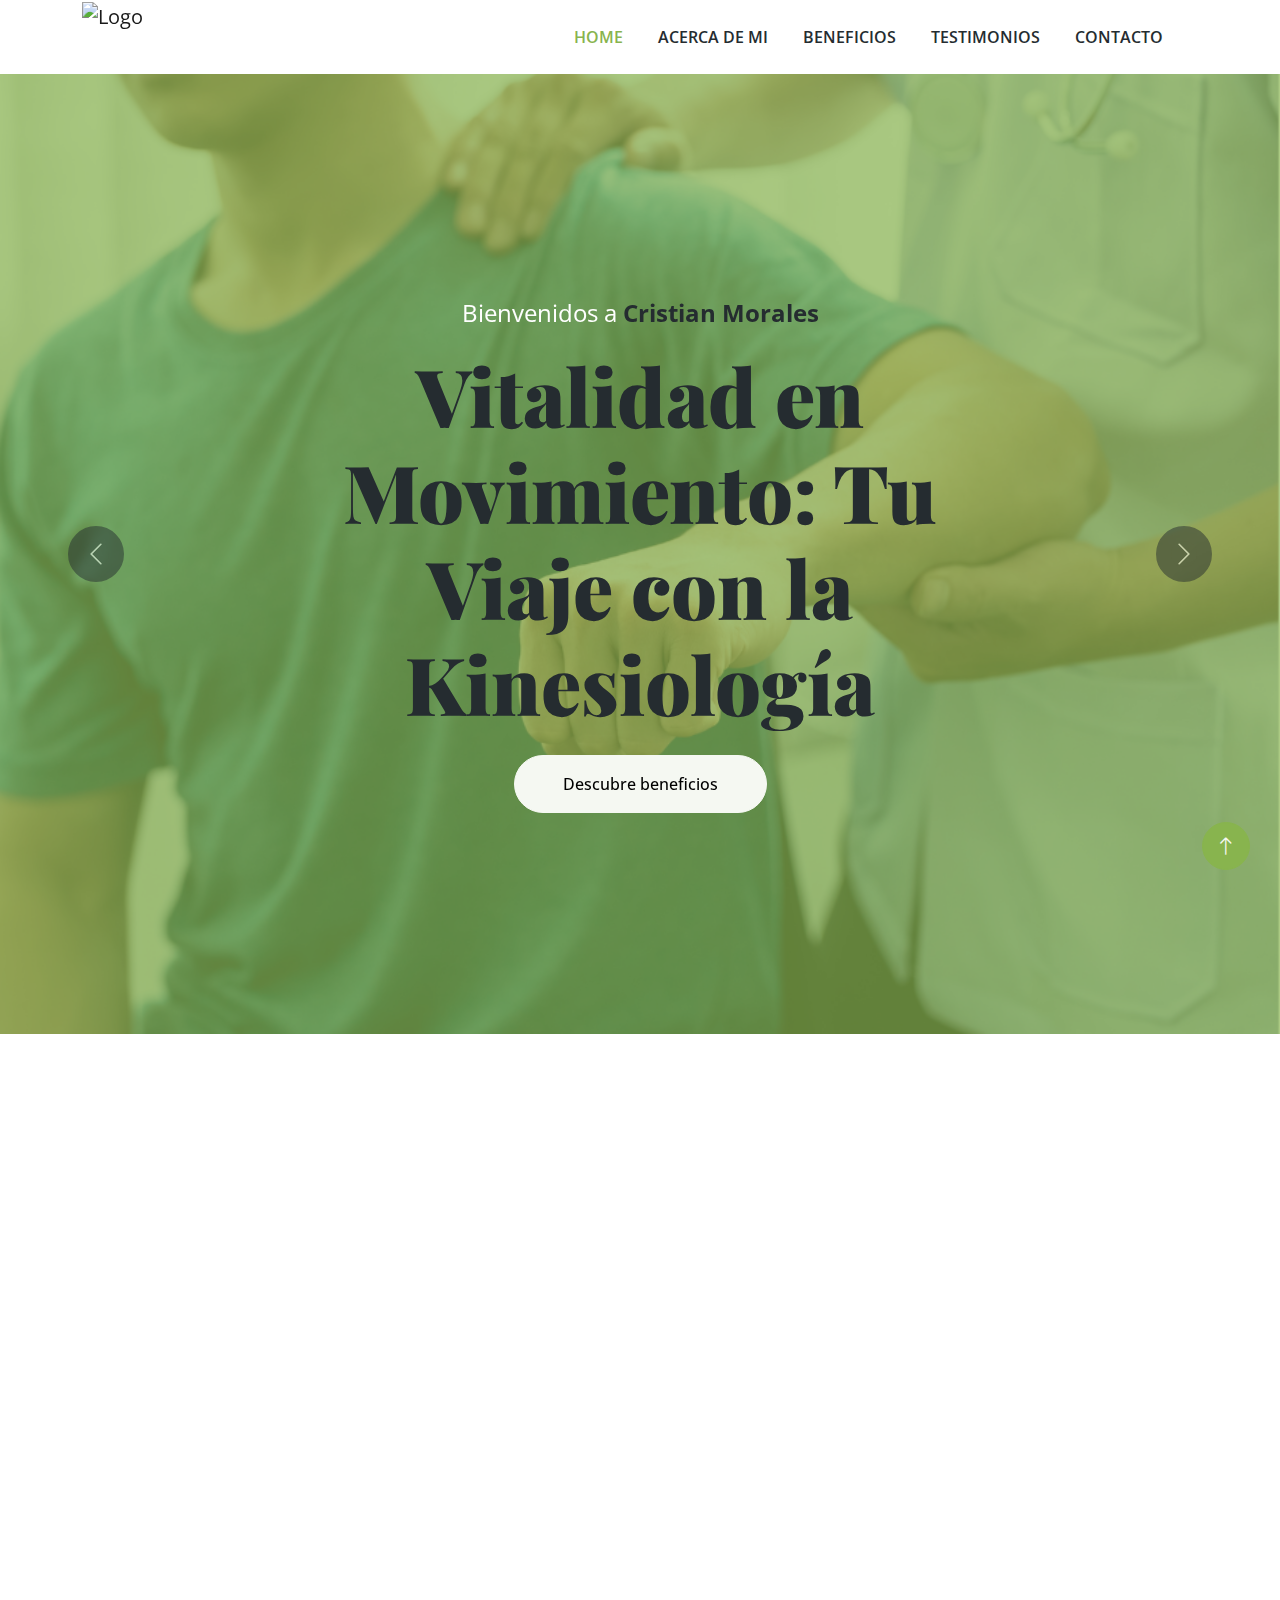
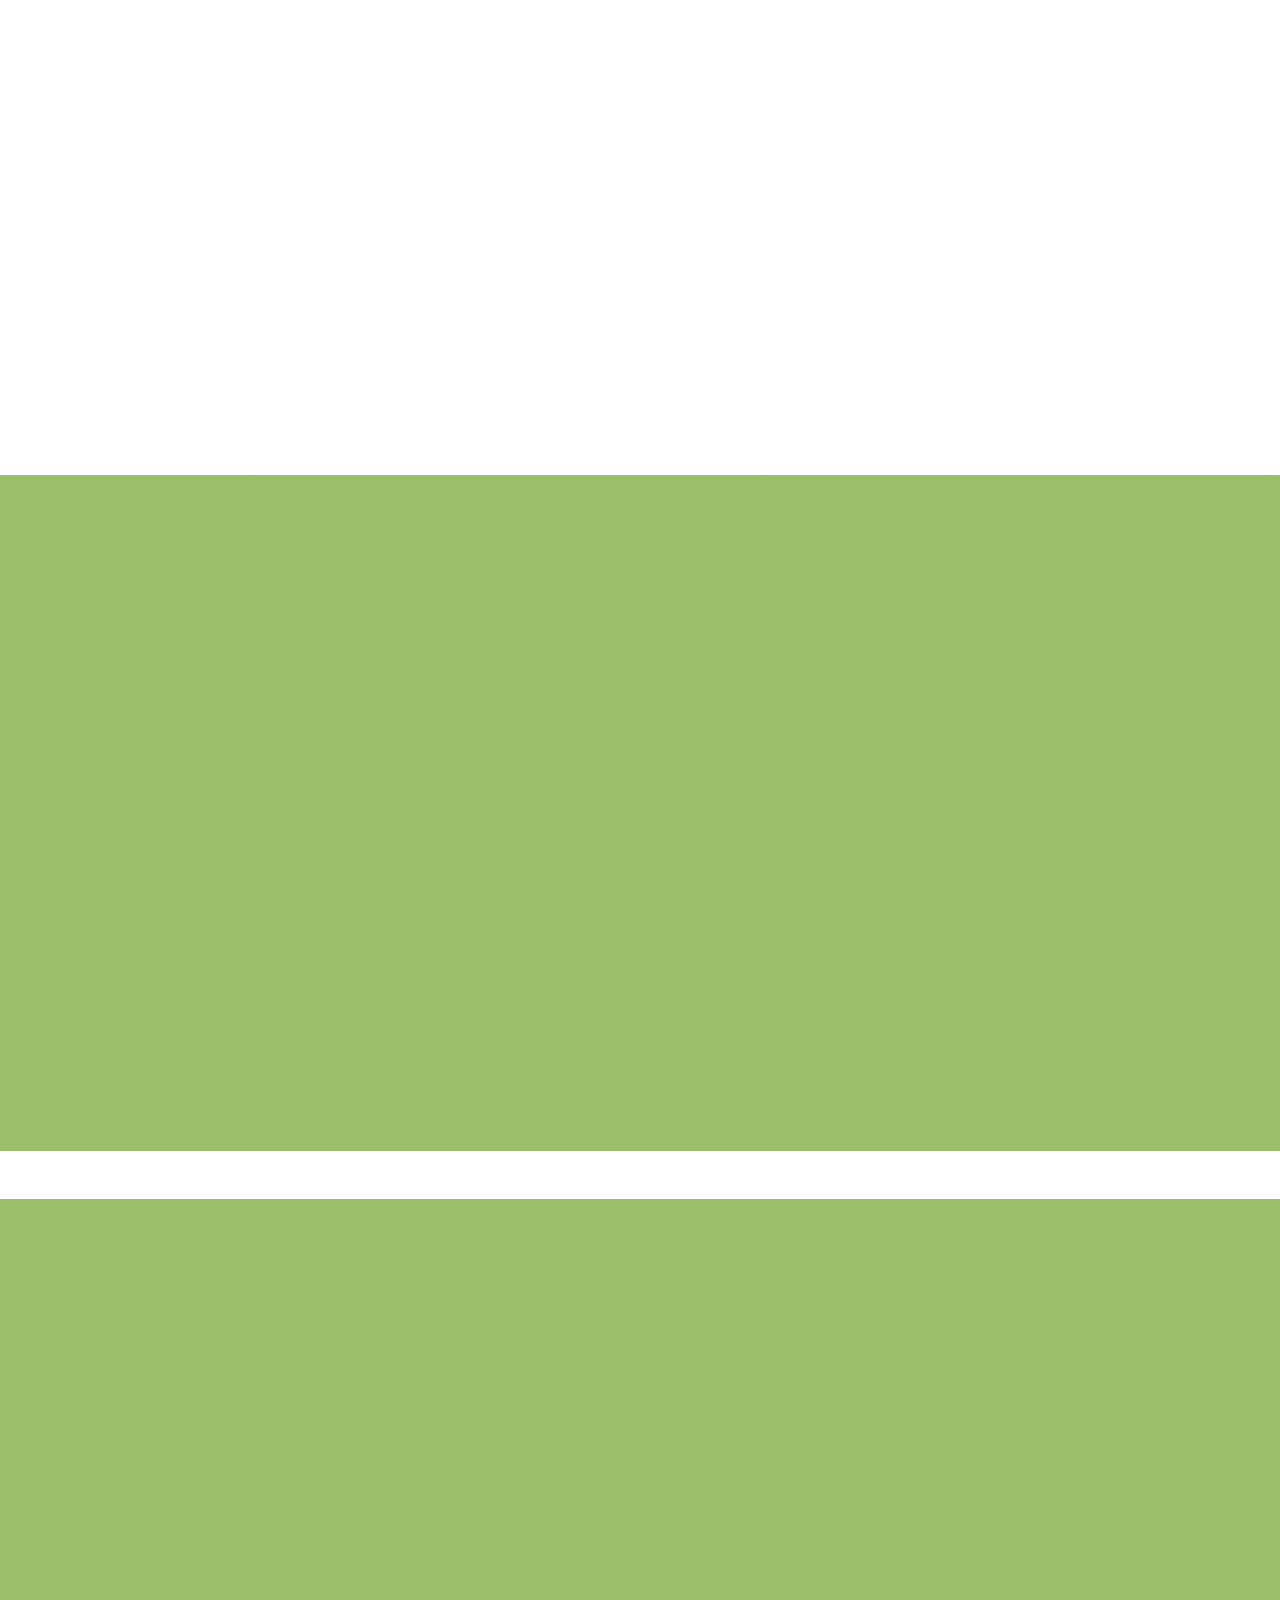
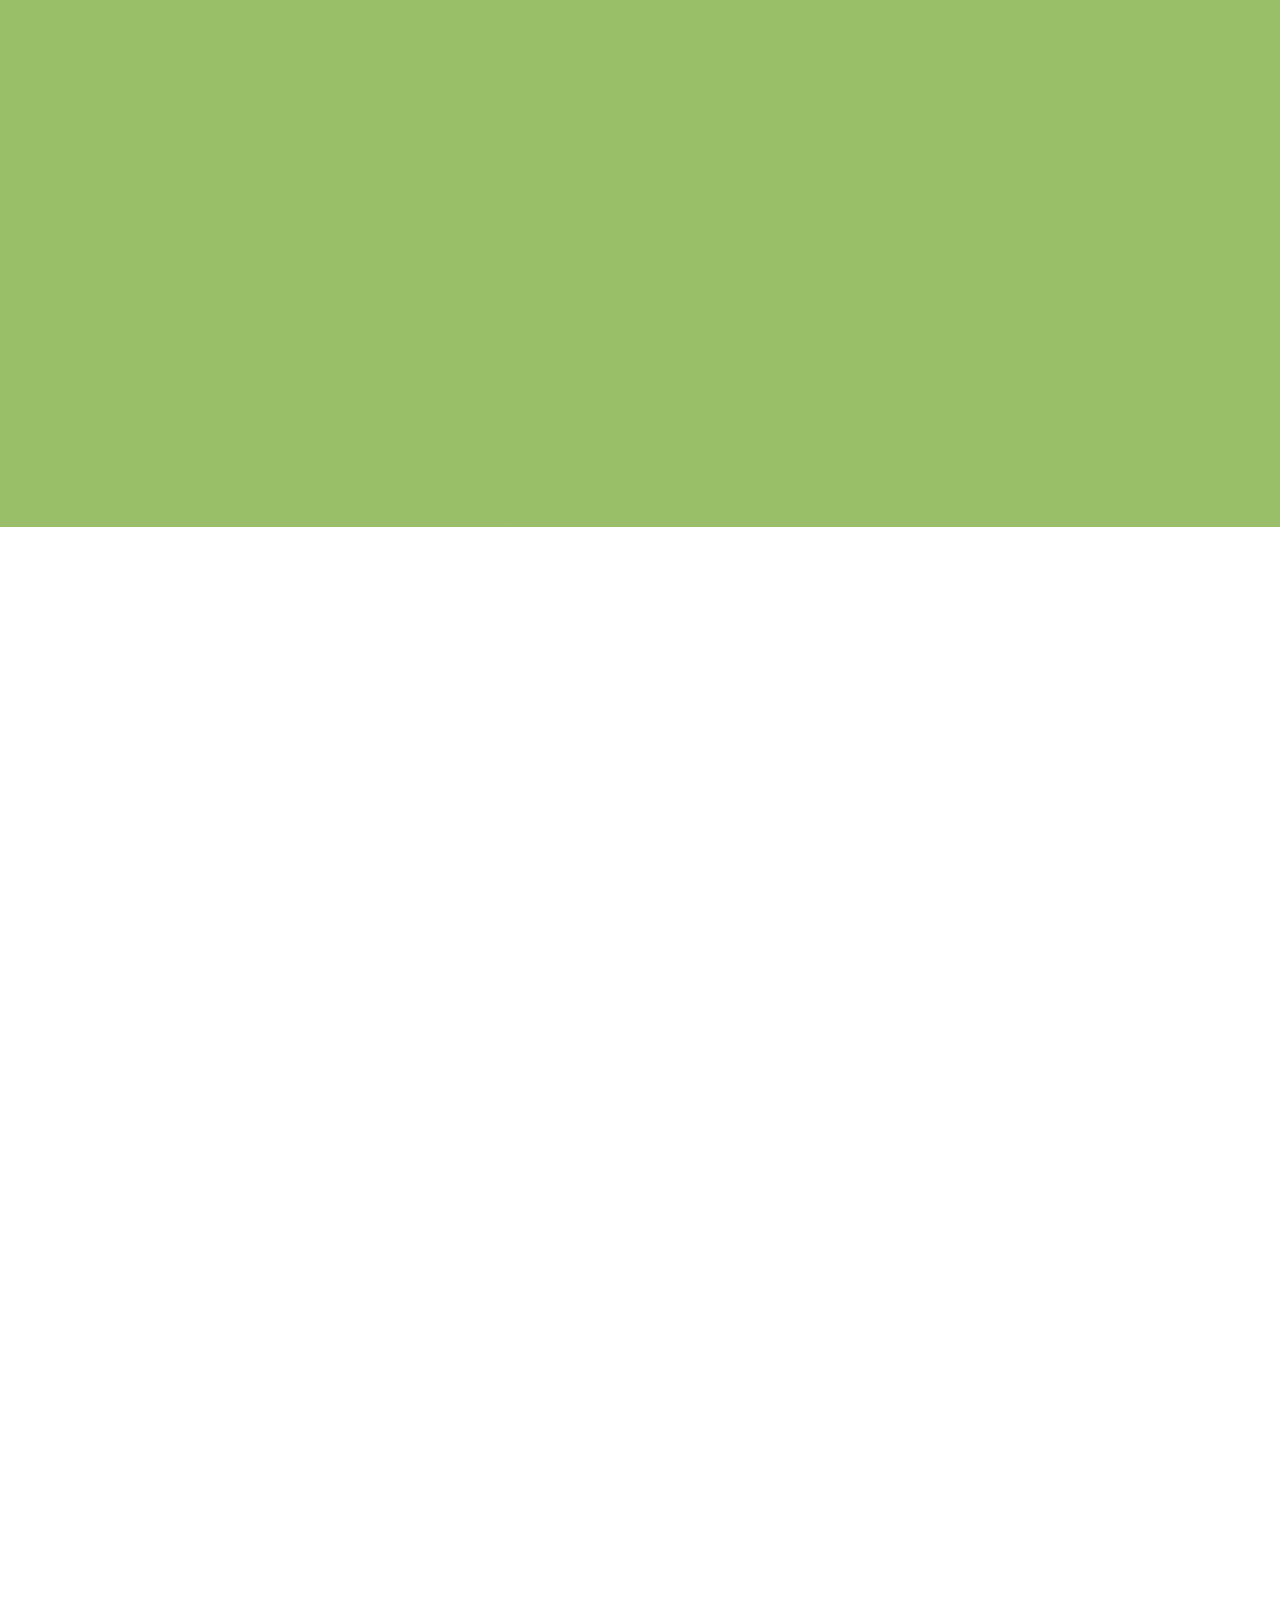
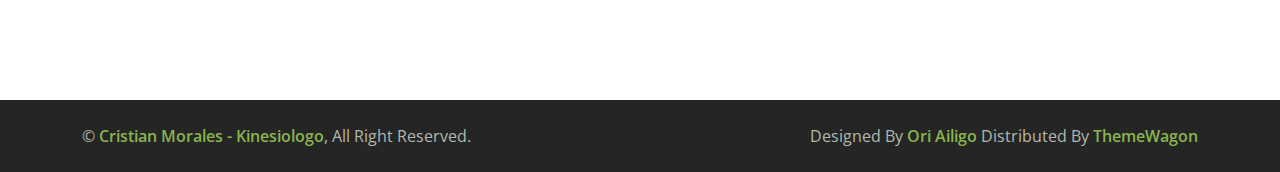
==== index.html @ 2daa97bd "se agrego info" ====
<!DOCTYPE html>
<html lang="es">

<head>
    <meta charset="utf-8">
    <title>Cristian Morales - Kinesiologo</title>
    <meta content="width=device-width, initial-scale=1.0" name="viewport">
    <meta content="" name="keywords">
    <meta content="" name="description">

    <!-- Favicon -->
    <link href="img/favicon.ico" rel="icon">

    <!-- Google Web Fonts -->
    <link rel="preconnect" href="https://fonts.googleapis.com">
    <link rel="preconnect" href="https://fonts.gstatic.com" crossorigin>
    <link href="https://fonts.googleapis.com/css2?family=Open+Sans:wght@400;600&family=Playfair+Display:wght@700;900&display=swap" rel="stylesheet">

    <!-- Icon Font Stylesheet -->
    <link href="https://cdnjs.cloudflare.com/ajax/libs/font-awesome/5.10.0/css/all.min.css" rel="stylesheet">
    <link href="https://cdn.jsdelivr.net/npm/bootstrap-icons@1.4.1/font/bootstrap-icons.css" rel="stylesheet">

    <!-- Libraries Stylesheet -->
    <link href="lib/animate/animate.min.css" rel="stylesheet">
    <link href="lib/owlcarousel/assets/owl.carousel.min.css" rel="stylesheet">

    <!-- Customized Bootstrap Stylesheet -->
    <link href="css/bootstrap.min.css" rel="stylesheet">

    <!-- Template Stylesheet -->
    <link href="css/style.css" rel="stylesheet">
</head>

<body>
    <!-- Spinner Start -->
    <div id="spinner" class="show bg-white position-fixed translate-middle w-100 vh-100 top-50 start-50 d-flex align-items-center justify-content-center">
        <div class="spinner-border text-primary" role="status" style="width: 3rem; height: 3rem;"></div>
    </div>
    <!-- Spinner End -->

    
    <!-- Navbar Start -->
    <div class="container-fluid bg-white sticky-top">
        <div class="container">
            <nav class="navbar navbar-expand-lg bg-white navbar-light py-2 py-lg-0">
                <a href="index.html" class="navbar-brand">
                    <img class="img-fluid" src="img/logo.png" alt="Logo">
                </a>
                <button type="button" class="navbar-toggler ms-auto me-0" data-bs-toggle="collapse" data-bs-target="#navbarCollapse">
                    <span class="navbar-toggler-icon"></span>
                </button>
                <div class="collapse navbar-collapse" id="navbarCollapse">
                    <div class="navbar-nav ms-auto">
                        <a href="index.html" class="nav-item nav-link active">Home</a>
                        <a href="#acerca" class="nav-item nav-link">Acerca de mi</a>
                        <a href="#beneficios" class="nav-item nav-link">Beneficios</a>
                        <a href="#testimonios" class="nav-item nav-link">Testimonios</a>
                        <a href="#contacto" class="nav-item nav-link">Contacto</a>
                    <!--     <a href="product.html" class="nav-item nav-link">Productos</a>
                        <a href="store.html" class="nav-item nav-link">Store</a>
                         <div class="nav-item dropdown">
                            <a href="#" class="nav-link dropdown-toggle" data-bs-toggle="dropdown">Pages</a>
                            <div class="dropdown-menu bg-light rounded-0 m-0">
                                <a href="feature.html" class="dropdown-item">Features</a>
                                <a href="blog.html" class="dropdown-item">Blog Article</a>
                                <a href="testimonial.html" class="dropdown-item">Testimonial</a>
                                <a href="404.html" class="dropdown-item">404 Page</a>
                            </div>
                        </div> 
                        <a href="contact.html" class="nav-item nav-link">Contacto</a>-->
                    </div>
                    <!-- <div class="border-start ps-4 d-none d-lg-block">
                        <button type="button" class="btn btn-sm p-0"><i class="fa fa-search"></i></button>
                    </div> -->
                </div>
            </nav>
        </div>
    </div>
    <!-- Navbar End -->


    <!-- Carousel Start -->
    <div class="container-fluid px-0 mb-5">
        <div id="header-carousel" class="carousel slide carousel-fade" data-bs-ride="carousel">
            <div class="carousel-inner">
                <div class="carousel-item active">
                    <img class="w-100" src="img/carousel-1.png" alt="Image">
                    <div class="carousel-caption">
                        <div class="container">
                            <div class="row justify-content-center">
                                <div class="col-lg-7 text-center">
                                    <p class="fs-4 text-white animated zoomIn">Bienvenidos a <strong class="text-dark">Cristian Morales</strong></p>
                                    <h1 class="display-1 text-dark mb-4 animated zoomIn">Vitalidad en Movimiento: Tu Viaje con la Kinesiología</h1>
                                    <a href="beneficios.html" class="btn btn-light rounded-pill py-3 px-5 animated zoomIn">Descubre beneficios</a>
                                </div>
                            </div>
                        </div>
                    </div>
                </div>
                <div class="carousel-item">
                    <img class="w-100" src="img/carousel-2.jpg" alt="Image">
                    <div class="carousel-caption">
                        <div class="container">
                            <div class="row justify-content-center">
                                <div class="col-lg-7 text-center">
                                    <p class="fs-4 text-white animated zoomIn">Bienvenidos a <strong class="text-dark">Cristian Morales</strong></p>
                                    <h1 class="display-1 text-dark mb-4 animated zoomIn">Vitalidad en Movimiento: Tu Viaje con la Kinesiología</h1>
                                    <a href="beneficios.html" class="btn btn-light rounded-pill py-3 px-5 animated zoomIn">Descubre beneficios</a>
                               </div>
                            </div>
                        </div>
                    </div>
                </div>
            </div>
            <button class="carousel-control-prev" type="button" data-bs-target="#header-carousel"
                data-bs-slide="prev">
                <span class="carousel-control-prev-icon" aria-hidden="true"></span>
                <span class="visually-hidden">Previous</span>
            </button>
            <button class="carousel-control-next" type="button" data-bs-target="#header-carousel"
                data-bs-slide="next">
                <span class="carousel-control-next-icon" aria-hidden="true"></span>
                <span class="visually-hidden">Next</span>
            </button>
        </div>
    </div>
    <!-- Carousel End -->


    <!-- About Start -->
    <div id="acerca" class="container-xxl py-5">
        <div class="container">
            <div class="row g-5">
                <div class="col-lg-6">
                    <div class="row g-3">
                        <div class="col-6 text-end">
                            <img class="img-fluid bg-white w-100 mb-3 wow fadeIn" data-wow-delay="0.1s" src="img/about-1.png" alt="">
                            <img class="img-fluid bg-white w-50 wow fadeIn" data-wow-delay="0.2s" src="img/about-3.png" alt="">
                        </div>
                        <div class="col-6">
                            <img class="img-fluid bg-white w-50 mb-3 wow fadeIn" data-wow-delay="0.3s" src="img/about-4.jpg" alt="">
                            <img class="img-fluid bg-white w-100 wow fadeIn" data-wow-delay="0.4s" src="img/about-2.jpg" alt="">
                        </div>
                    </div>
                </div>
                <div  class="col-lg-6 wow fadeIn" data-wow-delay="0.5s">
                    <div class="section-title">
                        <p class="fs-5 fw-medium fst-italic text-primary">Acerca de mi</p>
                        <h1 class="display-6">Recupérate con Cristian Morales, Kinesiólogo Apasionado</h1>
                    </div>
                    <div class="row g-3 mb-4">
                        <div class="col-sm-4">
                            <img class="img-fluid bg-white w-100" src="img/cris.png" alt="">
                        </div>
                        <div class="col-sm-8">
                            <h5>Mi enfoque</h5>
                            <p class="mb-0">
                                
¡Bienvenidos a mi espacio dedicado al bienestar y la salud! Soy Cristian Morales, un apasionado kinesiólogo de 29 años con dos años de experiencia en el campo. Mi misión es brindar atención integral a mis pacientes, enfocándome en sus necesidades individuales para lograr una recuperación óptima.
                            </p>
                        </div>
                    </div>
                    <div class="border-top mb-4"></div>
                    <div class="row g-3">
                        <div class="col-sm-8">
                            <h5>Clientes felices</h5>
                            <p class="mb-0">
                                La kinesiología va más allá de un trabajo para mí; es mi vocación y compromiso diario. Mi enfoque se basa en la paciencia, la lealtad y la confianza, creando un ambiente donde mis pacientes se sientan seguros y apoyados en su proceso de recuperación. La eficiencia y la puntualidad son pilares fundamentales en mi práctica, porque entiendo la importancia de su tiempo y su bienestar.
                            </p>

                        </div>
                        <div class="col-sm-4">
                            <img class="img-fluid bg-white w-100" src="img/about-6.jpg" alt="">
                        </div>
                        <div class="col-sm-8">
                            <a class="btn btn-green rounded-pill py-3 px-5 text-white" href="about.html">Leer más</a>
                        </div>
                    </div>
                </div>
            </div>
        </div>
    </div>
    <!-- About End -->
    <!-- Video Start -->
    <div id="beneficios" class="container-fluid video my-5">
        <div class="container">
            <div class="row g-0">
                <div class="col-lg-6 py-5 wow fadeIn" data-wow-delay="0.1s">
                    <div class="py-5">
                        <h1 class="display-6 mb-4">Optimiza tu <span class="text-white">Bienestar </span> junto con la   <span class="text-white">Kinesiología</span> </h1>
                        <h5 class="fw-normal lh-base fst-italic text-white mb-5">Descubre cómo esta disciplina integral puede potenciar tu bienestar, prevenir lesiones y optimizar tu funcionalidad física, llevándote hacia una vida activa y saludable.</h5>
                        <div class="row g-4 mb-5">
                            <div class="col-sm-6">
                                <div class="d-flex align-items-center">
                                    <div class="flex-shrink-0 btn-lg-square bg-white text-primary rounded-circle me-3">
                                        <i class="fa fa-check"></i>
                                    </div>
                                    <span class="text-dark">Recuperación Física Integral</span>
                                </div>
                            </div>
                            <div class="col-sm-6">
                                <div class="d-flex align-items-center">
                                    <div class="flex-shrink-0 btn-lg-square bg-white text-primary rounded-circle me-3">
                                        <i class="fa fa-check"></i>
                                    </div>
                                    <span class="text-dark">Mejora de la Funcionalidad y Movilidad</span>
                                </div>
                            </div>
                            <div class="col-sm-6">
                                <div class="d-flex align-items-center">
                                    <div class="flex-shrink-0 btn-lg-square bg-white text-primary rounded-circle me-3">
                                        <i class="fa fa-check"></i>
                                    </div>
                                    <span class="text-dark">Prevención de Lesiones</span>
                                </div>
                            </div>
                            <div class="col-sm-6">
                                <div class="d-flex align-items-center">
                                    <div class="flex-shrink-0 btn-lg-square bg-white text-primary rounded-circle me-3">
                                        <i class="fa fa-check"></i>
                                    </div>
                                    <span class="text-dark">Manejo del Dolor</span>
                                </div>
                            </div>
                        </div>
                        <a class="btn btn-light rounded-pill py-3 px-5" href="beneficios.html">Leer más</a>
                    </div>
                </div>
                <div class="col-lg-6 wow fadeIn" data-wow-delay="0.5s">
                    <div class="h-100 d-flex align-items-center justify-content-center" style="min-height: 300px;">
                        <button type="button" class="btn-play" data-bs-toggle="modal"
                            data-src="https://www.youtube.com/embed/Y62dOYiFMEE?si=f1rWwHhcZGQDl1VJ" data-bs-target="#videoModal">
                            <span></span>
                        </button>
                    </div>
                </div>
            </div>
        </div>
    </div>
    <!-- Video End -->


    <!-- Video Modal Start -->
    <div class="modal modal-video fade" id="videoModal" tabindex="-1" aria-labelledby="exampleModalLabel" aria-hidden="true">
        <div class="modal-dialog">
            <div class="modal-content rounded-0">
                <div class="modal-header">
                    <h3 class="modal-title" id="exampleModalLabel">Youtube Video</h3>
                    <button type="button" class="btn-close" data-bs-dismiss="modal" aria-label="Close"></button>
                </div>
                <div class="modal-body">
                    <!-- 16:9 aspect ratio -->
                    <div class="ratio ratio-16x9">
                        <iframe class="embed-responsive-item" src="" id="video" allowfullscreen allowscriptaccess="always"
                            allow="autoplay"></iframe>
                    </div>
                </div>
            </div>
        </div>
    </div>
    <!-- Video Modal End -->

    <!-- Testimonial Start -->
    <div id="testimonios" class="container-fluid testimonial py-5 my-5">
        <div class="container py-5">
            <div class="section-title text-center mx-auto wow fadeInUp" data-wow-delay="0.1s" style="max-width: 500px;">
                <p class="fs-5 fw-medium fst-italic text-white">Testimonios</p>
                <h1 class="display-6">¿Qué dicen los clientes de nuestras sesiones?</h1>
            </div>
            <div class="owl-carousel testimonial-carousel wow fadeInUp" data-wow-delay="0.5s">
                <div class="testimonial-item p-4 p-lg-5">
                    <p class="mb-4">
                        "Conocí a Cristian Morales en un momento en el que mi lesión parecía insuperable. Su enfoque paciente y dedicado hizo toda la diferencia. Cada sesión se sentía personalizada, y su pasión por su trabajo era evidente en cada movimiento. Gracias a Cristian, no solo recuperé mi fuerza física, sino también la confianza en mi capacidad de superar obstáculos. ¡Lo recomendaría a cualquiera que busque un kinesiólogo comprometido y efectivo!"
                    </p>
                    <div class="d-flex align-items-center justify-content-center">
                        <img class="img-fluid flex-shrink-0" src="img/testimonial-1.jpg" alt="">
                        <div class="text-start ms-3">
                            <h5>Anónimo</h5>
                            <span class="text-primary">Electricísta</span>
                        </div>
                    </div>
                </div>
                <div class="testimonial-item p-4 p-lg-5">
                    <p class="mb-4">
                        "Cristian Morales es más que un kinesiólogo; es un verdadero profesional que se preocupa profundamente por la recuperación de sus pacientes. Su eficiencia y puntualidad son admirables, pero lo que realmente destaca es su habilidad para crear un ambiente de apoyo. Gracias a sus técnicas adaptativas y su enfoque integral, experimenté una mejora significativa en mi movilidad. ¡No puedo agradecer lo suficiente a Cristian por su dedicación y habilidades excepcionales!"
                    </p>
                    <div class="d-flex align-items-center justify-content-center">
                        <img class="img-fluid flex-shrink-0" src="img/testimonial-2.jpg" alt="">
                        <div class="text-start ms-3">
                            <h5>Anónimo</h5>
                            <span class="text-primary">Maestro</span>
                        </div>
                    </div>
                </div>
                <div class="testimonial-item p-4 p-lg-5">
                    <p class="mb-4">"Desde la primera sesión con Cristian Morales, supe que estaba en buenas manos. Su lealtad y confiabilidad se reflejaron en cada interacción. Como atleta, la recuperación de una lesión era crucial para mí. Cristian no solo abordó mis necesidades físicas, sino que también me proporcionó las herramientas para prevenir futuras lesiones. Su compromiso y pasión por su trabajo son contagiosos, y lo recomendaría sin dudarlo a cualquier persona que busque un kinesiólogo excepcional."

                    </p>
                    <div class="d-flex align-items-center justify-content-center">
                        <img class="img-fluid flex-shrink-0" src="img/testimonial-3.jpg" alt="">
                        <div class="text-start ms-3">
                            <h5>Anónimo</h5>
                            <span class="text-primary">Ama de casa</span>
                        </div>
                    </div>
                </div>
            </div>
        </div>
    </div>
    <!-- Testimonial End -->


    <!-- Contact Start -->
    <div id="contacto" class="container-xxl contact py-5">
        <div class="container">
            <div class="section-title text-center mx-auto wow fadeInUp" data-wow-delay="0.1s" style="max-width: 500px;">
                <p class="fs-5 fw-medium fst-italic text-primary">Contacto</p>
                <h1 class="display-6">Contactame para iniciar una vida más activa y saludable!</h1>
            </div>
            <div class="row justify-content-center wow fadeInUp" data-wow-delay="0.1s">
                <div class="col-lg-8">
                    <p class="text-center mb-5">
                        ¡Estoy aquí para responder a tus preguntas y diseñar un plan personalizado que te lleve hacia tus metas de bienestar. ¡No dudes en ponerte en contacto y dar el primer paso hacia una versión más fuerte y equilibrada de ti mismo!
                    </p>
                    <div class="row g-5">
                        <div class="col-md-4 text-center wow fadeInUp" data-wow-delay="0.3s">
                            <div class="btn-square mx-auto mb-3">
                                <i class="fab fa-instagram fa-2x text-white"></i>
                            </div>
                            <p class="mb-2">info@example.com</p>
                            <p class="mb-0">support@example.com</p>
                        </div>
                        <div class="col-md-4 text-center wow fadeInUp" data-wow-delay="0.4s">
                            <div class="btn-square mx-auto mb-3">
                                <i class="fab fa-whatsapp fa-2x text-white"></i>
                              
                            </div>
                            <p class="mb-2">+012 345 67890</p>
                            <p class="mb-0">+012 345 67890</p>
                        </div>
                        <div class="col-md-4 text-center wow fadeInUp" data-wow-delay="0.5s">
                            <div class="btn-square mx-auto mb-3">
                                <i class="fa fa-map-marker-alt fa-2x text-white"></i>
                            </div>
                            <p class="mb-2">Tu hogar</p>
                            <p class="mb-0">¡El lugar lo eliges tú!</p>
                        </div>
                    </div>
                </div>
            </div>
        </div>
    </div>
    <!-- Contact Start -->


    <!-- Footer Start -->
    <div class="container-fluid bg-dark footer mt-5 py-5 wow fadeIn" data-wow-delay="0.1s">
        <div class="container py-5">
            <div class="row g-5 container-footer">
                <div class="col-lg-3 col-md-6">
                    <h4 class="text-primary mb-4">Encuentrenme en:</h4>
                    <p class="mb-2"><i class="fa fa-map-marker-alt text-primary me-3"></i>Viemda y Patagones,

                        Rio Negro</p>
                    <p class="mb-2"><i class="fa fa-phone-alt text-primary me-3"></i>+012 345 67890</p>
                    <div class="d-flex pt-3">
                        <a class="btn btn-square btn-primary rounded-circle me-2" href=""><i class="fab fa-whatsapp"></i></a>
                        <a class="btn btn-square btn-primary rounded-circle me-2" href=""><i class="fab fa-instagram"></i></a>

                    </div>
                </div>
                <div class="col-lg-3 col-md-6">
                    <h4 class="text-primary mb-4">Enlaces rapidos</h4>
                    <a class="btn btn-link" href="#acerca">Acerca de mi</a>
                    <a class="btn btn-link" href="#beneficios">Beneficios</a>
                    <a class="btn btn-link" href="#testimonios">Testimonios</a>
                    <a class="btn btn-link" href="#contacto">Contacto</a>

                    <!-- <a class="btn btn-link" href="">Terms & Condition</a>
                    <a class="btn btn-link" href="">Support</a> -->
                </div>
                <div class="col-lg-3 col-md-6">
                    <h4 class="text-primary mb-4">Horarios</h4>
                    <p class="mb-1">Lunes - Viernes</p>
                    <h6 class="text-light">09:00 am - 07:00 pm</h6>
                    <p class="mb-1">Sábado</p>
                    <h6 class="text-light">09:00 am - 12:00 pm</h6>
                    <p class="mb-1">Domingo</p>
                    <h6 class="text-light">Cerrado</h6>
                </div>
                <!-- <div class="col-lg-3 col-md-6">
                        <h4 class="text-primary mb-4">No pierdas más tiempo</h4>
                    <p>Animate de dar el primer paso, no te arrepentirás.</p> 
                    <div class="position-relative w-100"> 
                        <img class="img-fluid" src="img/logo.png" alt="Logo">
                        <input class="form-control bg-transparent w-100 py-3 ps-4 pe-5" type="text" placeholder="Your email">
                        <button type="button" class="btn btn-primary py-2 position-absolute top-0 end-0 mt-2 me-2">SignUp</button> 
                    </div>
                </div> -->
            </div>
        </div>
    </div>
    <!-- Footer End -->


    <!-- Copyright Start -->
    <div class="container-fluid copyright py-4">
        <div class="container">
            <div class="row">
                <div class="col-md-6 text-center text-md-start mb-3 mb-md-0">
                    &copy; <a class="fw-medium" href="#">Cristian Morales - Kinesiologo</a>, All Right Reserved.
                </div>
                <div class="col-md-6 text-center text-md-end">
                    <!--/*** This template is free as long as you keep the footer author’s credit link/attribution link/backlink. If you'd like to use the template without the footer author’s credit link/attribution link/backlink, you can purchase the Credit Removal License from "https://htmlcodex.com/credit-removal". Thank you for your support. ***/-->
                    Designed By <a class="fw-medium" href="https://htmlcodex.com">Ori Ailigo</a> Distributed By <a class="fw-medium" href="https://themewagon.com">ThemeWagon</a>
                </div>
            </div>
        </div>
    </div>
    <!-- Copyright End -->


    <!-- Back to Top -->
    <a href="#" class="btn btn-lg btn-primary btn-lg-square rounded-circle back-to-top"><i class="bi bi-arrow-up"></i></a>


    <!-- JavaScript Libraries -->
    <script src="https://ajax.googleapis.com/ajax/libs/jquery/3.6.1/jquery.min.js"></script>
    <script src="https://cdn.jsdelivr.net/npm/bootstrap@5.0.0/dist/js/bootstrap.bundle.min.js"></script>
    <script src="lib/wow/wow.min.js"></script>
    <script src="lib/easing/easing.min.js"></script>
    <script src="lib/waypoints/waypoints.min.js"></script>
    <script src="lib/owlcarousel/owl.carousel.min.js"></script>

    <!-- Template Javascript -->
    <script src="js/main.js"></script>
</body>

</html>
---- css/style.css ----
/********** Template CSS **********/
:root {
    --primary: #88B44E;
    --secondary: #FB9F38;
    --light: #F5F8F2;
    --dark: #252C30;
}

.back-to-top {
    position: fixed;
    display: none;
    right: 30px;
    bottom: 30px;
    z-index: 99;
}

.btn-green{
    background-color: #88B44E;
}

.fw-medium {
    font-weight: 600;
}

.fw-bold {
    font-weight: 700;
}

.fw-black {
    font-weight: 900;
}


/*** Spinner ***/
#spinner {
    opacity: 0;
    visibility: hidden;
    transition: opacity .5s ease-out, visibility 0s linear .5s;
    z-index: 99999;
}

#spinner.show {
    transition: opacity .5s ease-out, visibility 0s linear 0s;
    visibility: visible;
    opacity: 1;
}


/*** Button ***/
.btn {
    transition: .5s;
    font-weight: 500;
}

.btn-primary,
.btn-outline-primary:hover {
    color: var(--light);
}

.btn-secondary,
.btn-outline-secondary:hover {
    color: var(--dark);
}

.btn-square {
    width: 38px;
    height: 38px;
}

.btn-sm-square {
    width: 32px;
    height: 32px;
}

.btn-lg-square {
    width: 48px;
    height: 48px;
}

.btn-square,
.btn-sm-square,
.btn-lg-square {
    padding: 0;
    display: flex;
    align-items: center;
    justify-content: center;
    font-weight: normal;
}


/*** Navbar ***/
.sticky-top {
    top: -150px;
    transition: .5s;
}

.navbar .navbar-brand {
    position: absolute;
    padding: 0;
    width: 170px;
    height: 135px;
    top: 0;
    left: 0;
}

.navbar .navbar-nav .nav-link {
    margin-right: 35px;
    padding: 25px 0;
    color: var(--dark);
    font-weight: 600;
    text-transform: uppercase;
    outline: none;
}

.navbar .navbar-nav .nav-link:hover,
.navbar .navbar-nav .nav-link.active {
    color: var(--primary);
}

.navbar .dropdown-toggle::after {
    border: none;
    content: "\f107";
    font-family: "Font Awesome 5 Free";
    font-weight: 900;
    vertical-align: middle;
    margin-left: 8px;
}

@media (max-width: 991.98px) {
    .navbar .navbar-brand {
        width: 126px;
        height: 100px;
    }

    .navbar .navbar-nav .nav-link  {
        margin-right: 0;
        padding: 10px 0;
    }

    .navbar .navbar-nav {
        margin-top: 75px;
        border-top: 1px solid #EEEEEE;
    }
}

@media (min-width: 992px) {
    .navbar .nav-item .dropdown-menu {
        display: block;
        border: none;
        margin-top: 0;
        top: 150%;
        opacity: 0;
        visibility: hidden;
        transition: .5s;
    }

    .navbar .nav-item:hover .dropdown-menu {
        top: 100%;
        visibility: visible;
        transition: .5s;
        opacity: 1;
    }
}


/*** Header ***/
.carousel-caption {
    top: 0;
    left: 0;
    right: 0;
    bottom: 0;
    display: flex;
    align-items: center;
    background: rgba(136, 180, 78, .7);
    z-index: 1;
}

.carousel-control-prev,
.carousel-control-next {
    width: 15%;
}

.carousel-control-prev-icon,
.carousel-control-next-icon {
    width: 3.5rem;
    height: 3.5rem;
    border-radius: 3.5rem;
    background-color: var(--dark);
    border: 15px solid var(--dark);
}

@media (max-width: 768px) {
    #header-carousel .carousel-item {
        position: relative;
        min-height: 450px;
    }
    
    #header-carousel .carousel-item img {
        position: absolute;
        width: 100%;
        height: 100%;
        object-fit: cover;
    }
}

.page-header {
    background: linear-gradient(rgba(136, 180, 78, .7), rgba(136, 180, 78, .7)), url(../img/carousel-1.jpg) center center no-repeat;
    background-size: cover;
}

.page-header .breadcrumb-item+.breadcrumb-item::before {
    color: var(--light);
}

.page-header .breadcrumb-item,
.page-header .breadcrumb-item a {
    font-size: 18px;
    color: var(--light);
}


/*** Section Title ***/
.section-title {
    position: relative;
    margin-bottom: 3rem;
    padding-bottom: 2rem;
}

.section-title::before {
    position: absolute;
    content: "";
    width: 50%;
    height: 2px;
    bottom: 0;
    left: 0;
    background: var(--primary);
}

.section-title::after {
    position: absolute;
    content: "";
    width: 28px;
    height: 28px;
    bottom: -13px;
    left: calc(25% - 13px);
    background: var(--dark);
    border: 10px solid #FFFFFF;
    border-radius: 28px;
}

.section-title.text-center::before {
    left: 25%;
}

.section-title.text-center::after {
    left: calc(50% - 13px);
}


/*** Products ***/
.product {
    background: linear-gradient(rgba(136, 180, 78, .1), rgba(136, 180, 78, .1)), url(../img/product-bg.png) left bottom no-repeat;
    background-size: auto;
}

.product-carousel .owl-nav {
    display: flex;
    justify-content: center;
    margin-top: 30px;
}

.product-carousel .owl-nav .owl-prev,
.product-carousel .owl-nav .owl-next {
    margin: 0 10px;
    width: 55px;
    height: 55px;
    display: flex;
    align-items: center;
    justify-content: center;
    color: #FFFFFF;
    background: var(--primary);
    border-radius: 55px;
    box-shadow: 0 0 45px rgba(0, 0, 0, .15);
    font-size: 25px;
    transition: .5s;
}

.product-carousel .owl-nav .owl-prev:hover,
.product-carousel .owl-nav .owl-next:hover {
    background: #FFFFFF;
    color: var(--primary);
}


/*** About ***/
.video {
    background: linear-gradient(rgba(136, 180, 78, .85), rgba(136, 180, 78, .85)), url(../img/video-bg.jpg) center center no-repeat;
    background-size: cover;
}

.btn-play {
    position: relative;
    display: block;
    box-sizing: content-box;
    width: 65px;
    height: 75px;
    border-radius: 100%;
    border: none;
    outline: none !important;
    padding: 28px 30px 30px 38px;
    background: #FFFFFF;
}

.btn-play:before {
    content: "";
    position: absolute;
    z-index: 0;
    left: 50%;
    top: 50%;
    transform: translateX(-50%) translateY(-50%);
    display: block;
    width: 120px;
    height: 120px;
    background: #FFFFFF;
    border-radius: 100%;
    animation: pulse-border 1500ms ease-out infinite;
}

.btn-play:after {
    content: "";
    position: absolute;
    z-index: 1;
    left: 50%;
    top: 50%;
    transform: translateX(-50%) translateY(-50%);
    display: block;
    width: 120px;
    height: 120px;
    background: #FFFFFF;
    border-radius: 100%;
    transition: all 200ms;
}

.btn-play span {
    display: block;
    position: relative;
    z-index: 3;
    width: 0;
    height: 0;
    left: 13px;
    border-left: 40px solid var(--primary);
    border-top: 28px solid transparent;
    border-bottom: 28px solid transparent;
}

@keyframes pulse-border {
    0% {
        transform: translateX(-50%) translateY(-50%) translateZ(0) scale(1);
        opacity: 1;
    }

    100% {
        transform: translateX(-50%) translateY(-50%) translateZ(0) scale(2);
        opacity: 0;
    }
}

.modal-video .modal-dialog {
    position: relative;
    max-width: 800px;
    margin: 60px auto 0 auto;
}

.modal-video .modal-body {
    position: relative;
    padding: 0px;
}

.modal-video .close {
    position: absolute;
    width: 30px;
    height: 30px;
    right: 0px;
    top: -30px;
    z-index: 999;
    font-size: 30px;
    font-weight: normal;
    color: #FFFFFF;
    background: #000000;
    opacity: 1;
}


/*** Store ***/
.store-item .store-overlay {
    position: absolute;
    top: 0;
    left: 0;
    width: 100%;
    height: 100%;
    display: flex;
    flex-direction: column;
    align-items: center;
    justify-content: center;
    background: rgba(138, 180, 78, .3);
    opacity: 0;
    transition: .5s;
}

.store-item:hover .store-overlay {
    opacity: 1;
}


/*** Contact ***/
.contact .btn-square {
    width: 100px;
    height: 100px;
    border: 20px solid var(--light);
    background: var(--primary);
    border-radius: 50px;
}


/*** Testimonial ***/
.testimonial {
    background: linear-gradient(rgba(136, 180, 78, .85), rgba(136, 180, 78, .85)), url(../img/testimonial-bg.jpg) center center no-repeat;
    background-size: cover;
}

.testimonial-item {
    margin: 0 auto;
    max-width: 600px;
    text-align: center;
    background: #FFFFFF;
    border: 30px solid var(--primary);
}

.testimonial-item img {
    width: 60px !important;
    height: 60px !important;
    border-radius: 60px;
}

.testimonial-carousel .owl-dots {
    margin-top: 35px;
    display: flex;
    align-items: flex-end;
    justify-content: center;
}

.testimonial-carousel .owl-dot {
    position: relative;
    display: inline-block;
    margin: 0 5px;
    width: 15px;
    height: 15px;
    background: var(--primary);
    border-radius: 15px;
    transition: .5s;
}

.testimonial-carousel .owl-dot.active {
    width: 30px;
    background: var(--dark);
}


/*** Footer ***/
.footer {
    color: #B0B9AE;
}

.footer .btn.btn-link {
    display: block;
    margin-bottom: 5px;
    padding: 0;
    text-align: left;
    color: #B0B9AE;
    font-weight: normal;
    text-transform: capitalize;
    transition: .3s;
}

.footer .btn.btn-link::before {
    position: relative;
    content: "\f105";
    font-family: "Font Awesome 5 Free";
    font-weight: 900;
    color: var(--primary);
    margin-right: 10px;
}

.footer .btn.btn-link:hover {
    color: var(--light);
    letter-spacing: 1px;
    box-shadow: none;
}

.copyright {
    color: #B0B9AE;
}

.copyright {
    background: #252525;
}

.copyright a:hover {
    color: #FFFFFF !important;
}
.container-footer{
    justify-content: center!important;
}
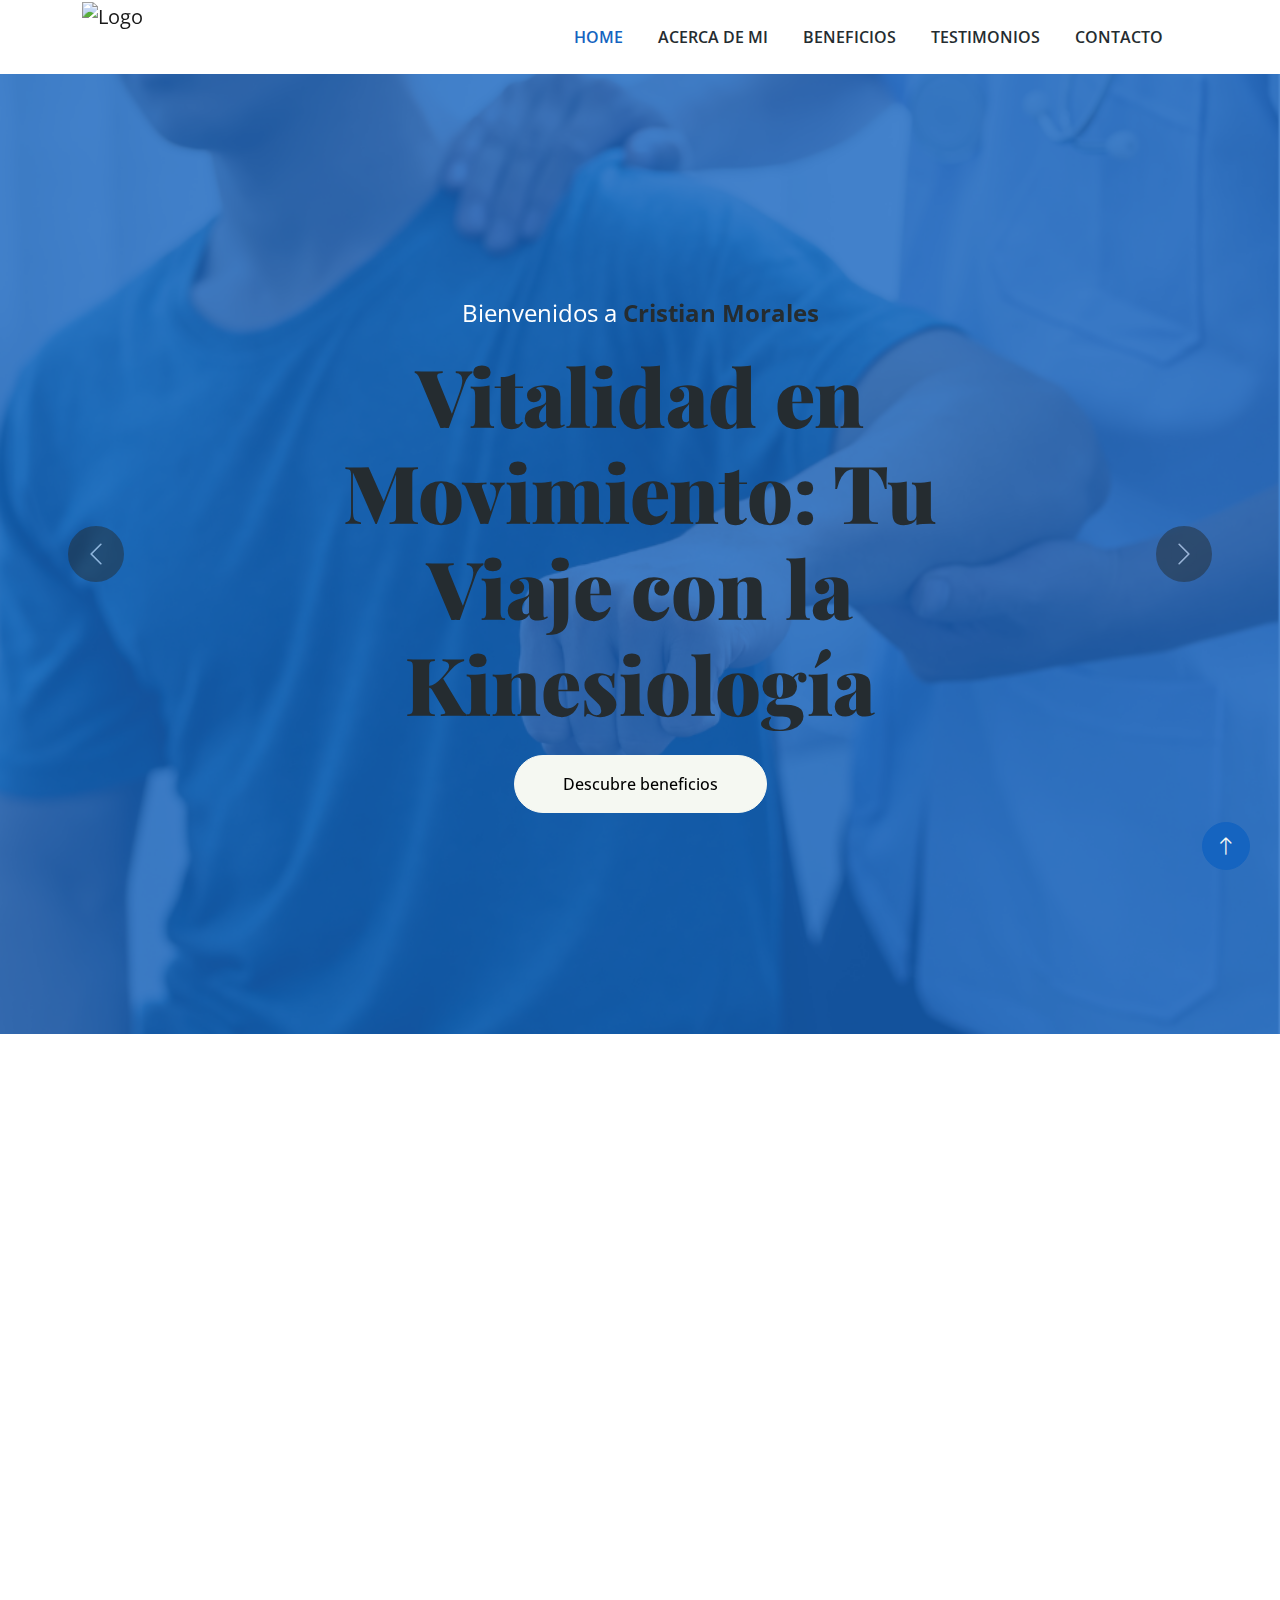
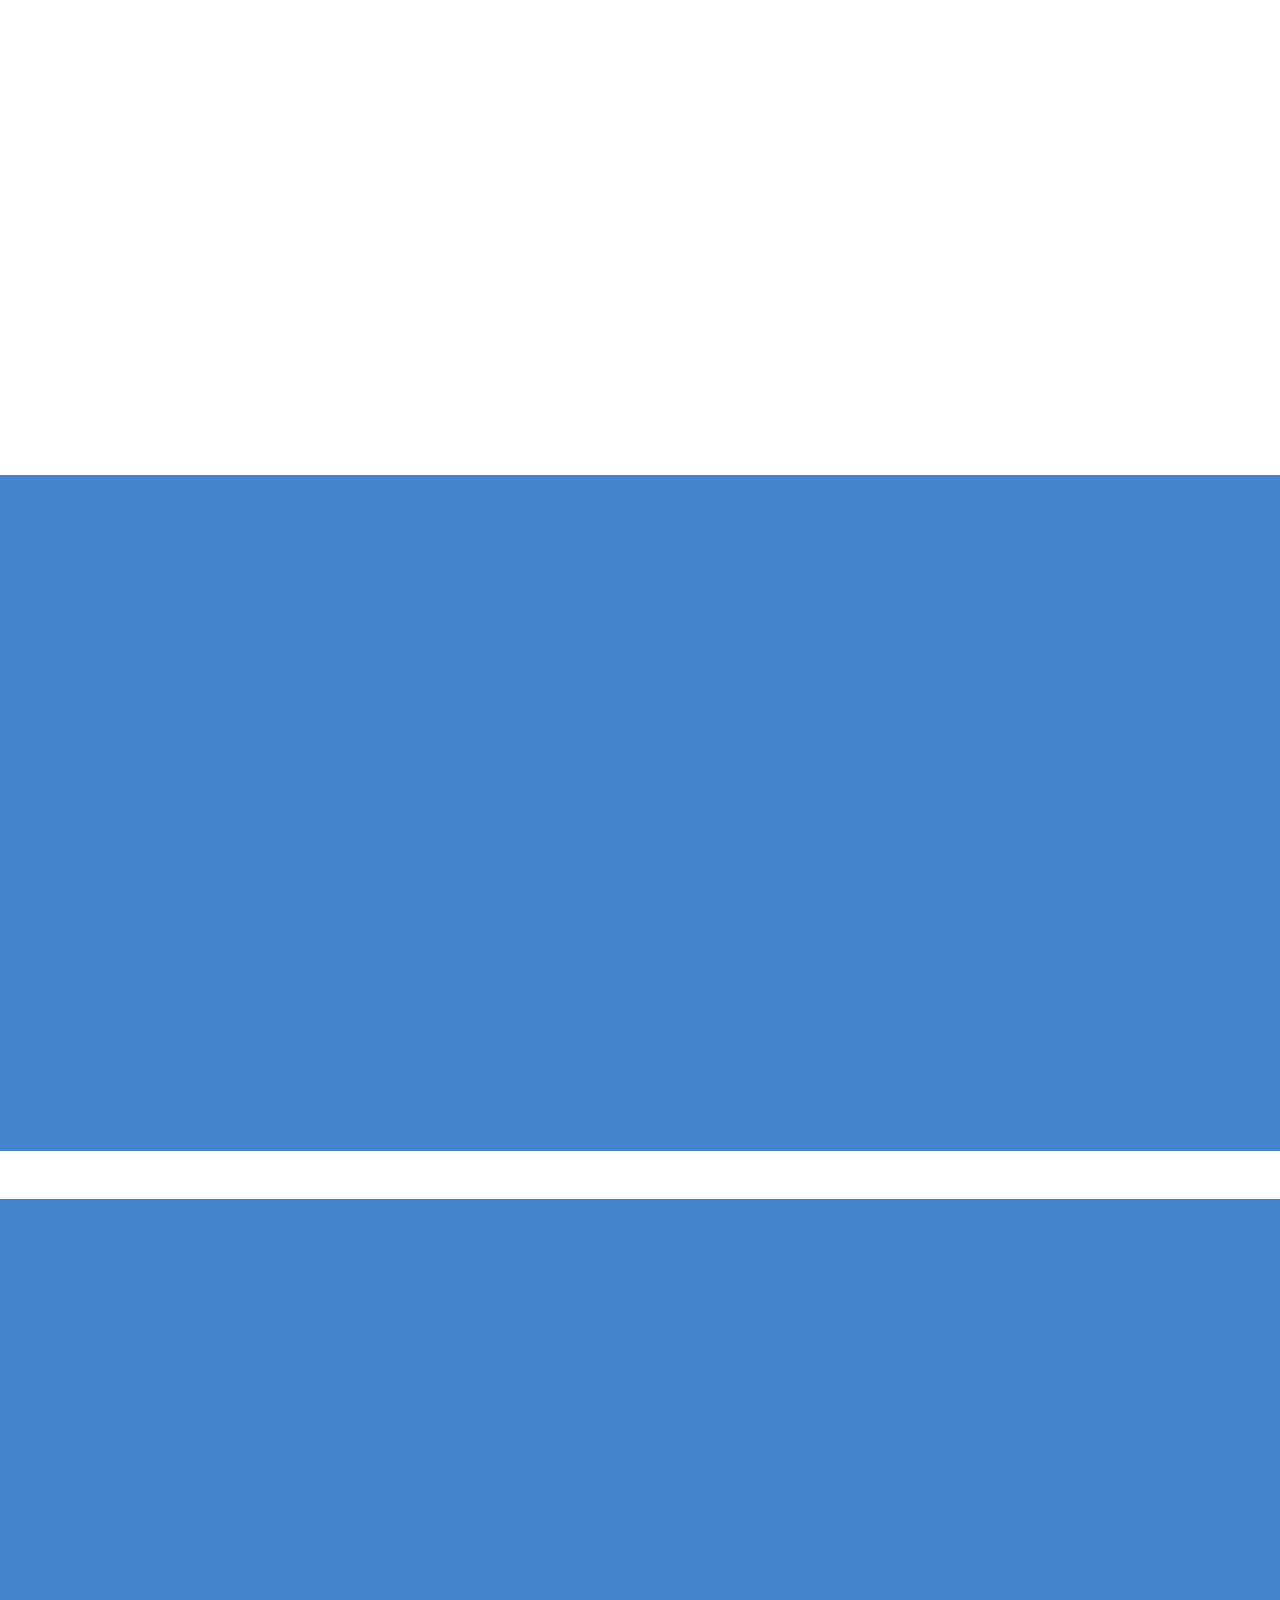
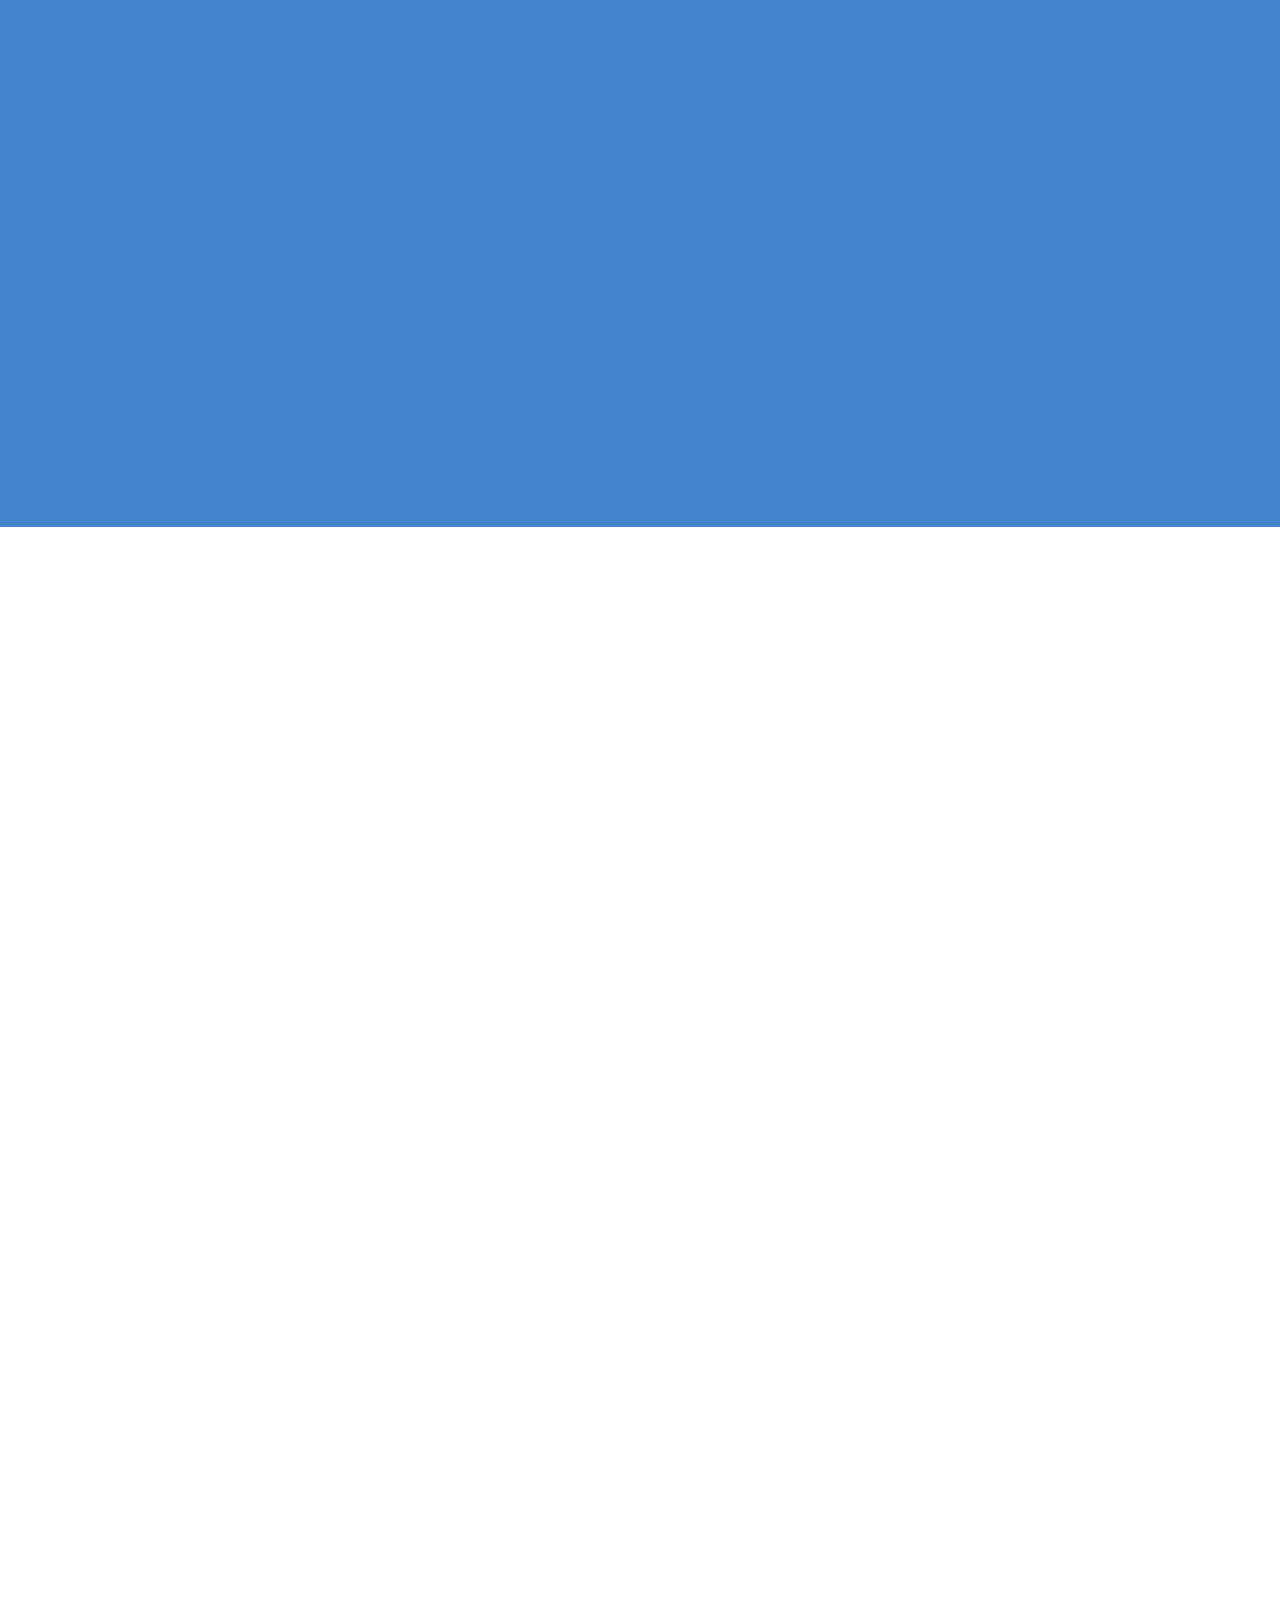
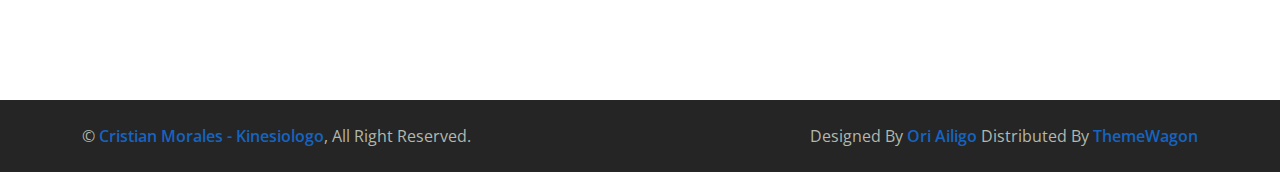
==== commit 0b3a7c5d: "se cambio los estilos y se agrego info a los botones de las redes sociales" ====
--- a/index.html
+++ b/index.html
@@ -325,18 +325,21 @@
                     <div class="row g-5">
                         <div class="col-md-4 text-center wow fadeInUp" data-wow-delay="0.3s">
                             <div class="btn-square mx-auto mb-3">
+                              <a href="https://www.instagram.com/cristian27mk/">
                                 <i class="fab fa-instagram fa-2x text-white"></i>
-                            </div>
-                            <p class="mb-2">info@example.com</p>
-                            <p class="mb-0">support@example.com</p>
+                              </a>
+                            </div>
+                            <p class="mb-2">@cristian27mk/</p>
+                            
                         </div>
                         <div class="col-md-4 text-center wow fadeInUp" data-wow-delay="0.4s">
                             <div class="btn-square mx-auto mb-3">
-                                <i class="fab fa-whatsapp fa-2x text-white"></i>
-                              
-                            </div>
-                            <p class="mb-2">+012 345 67890</p>
-                            <p class="mb-0">+012 345 67890</p>
+                                <a href="https://api.whatsapp.com/send?phone=+549292027-7754&text=Hola, Nececito más información!">
+                                    <i class="fab fa-whatsapp fa-2x text-white"></i>
+                                </a>
+                            </div>
+                            <p class="mb-2">+54 9 2920 27-7754</p>
+ 
                         </div>
                         <div class="col-md-4 text-center wow fadeInUp" data-wow-delay="0.5s">
                             <div class="btn-square mx-auto mb-3">
@@ -362,10 +365,10 @@
                     <p class="mb-2"><i class="fa fa-map-marker-alt text-primary me-3"></i>Viemda y Patagones,
 
                         Rio Negro</p>
-                    <p class="mb-2"><i class="fa fa-phone-alt text-primary me-3"></i>+012 345 67890</p>
+                    <p class="mb-2"><i class="fa fa-phone-alt text-primary me-3"></i>+54 9 2920 27-7754</p>
                     <div class="d-flex pt-3">
-                        <a class="btn btn-square btn-primary rounded-circle me-2" href=""><i class="fab fa-whatsapp"></i></a>
-                        <a class="btn btn-square btn-primary rounded-circle me-2" href=""><i class="fab fa-instagram"></i></a>
+                        <a class="btn btn-square btn-primary rounded-circle me-2" href="https://api.whatsapp.com/send?phone=+549292027-7754&text=Hola, Nececito más información!"><i class="fab fa-whatsapp"></i></a>
+                        <a class="btn btn-square btn-primary rounded-circle me-2" href="https://www.instagram.com/cristian27mk/"><i class="fab fa-instagram"></i></a>
 
                     </div>
                 </div>
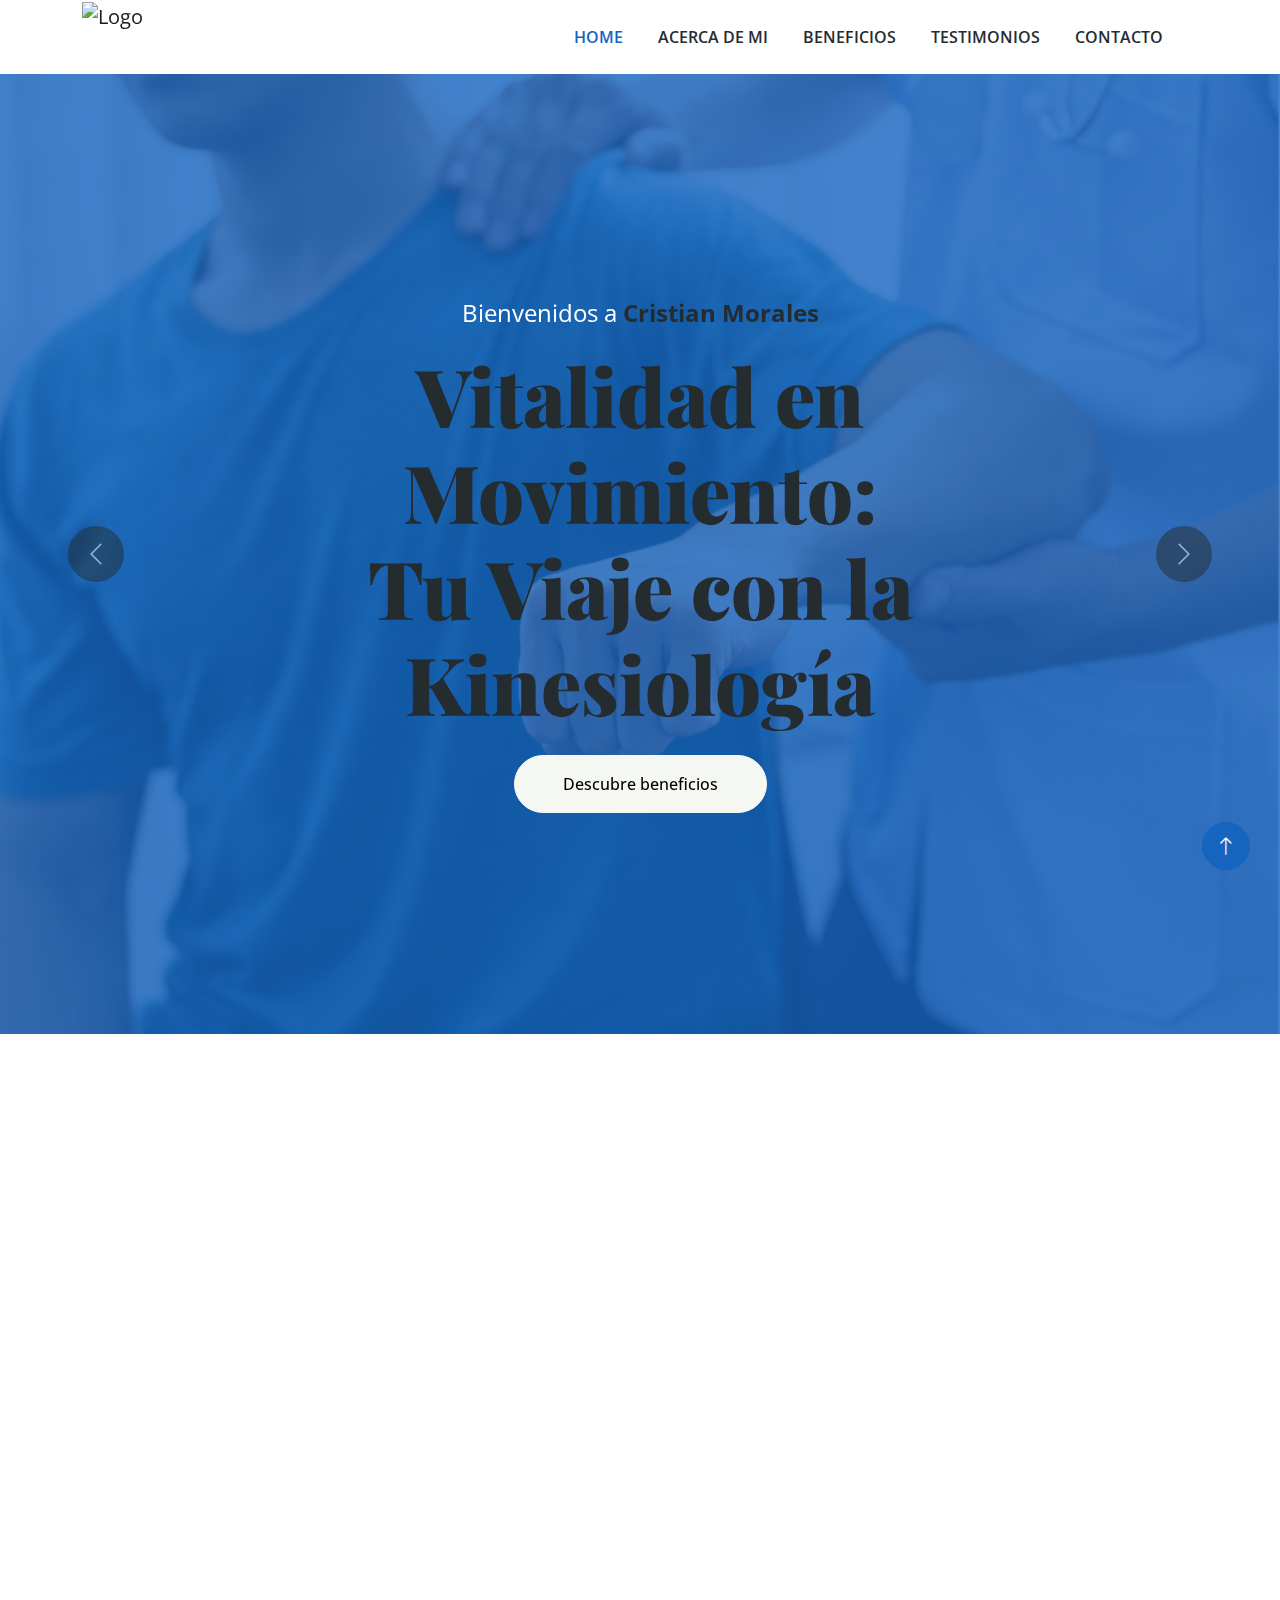
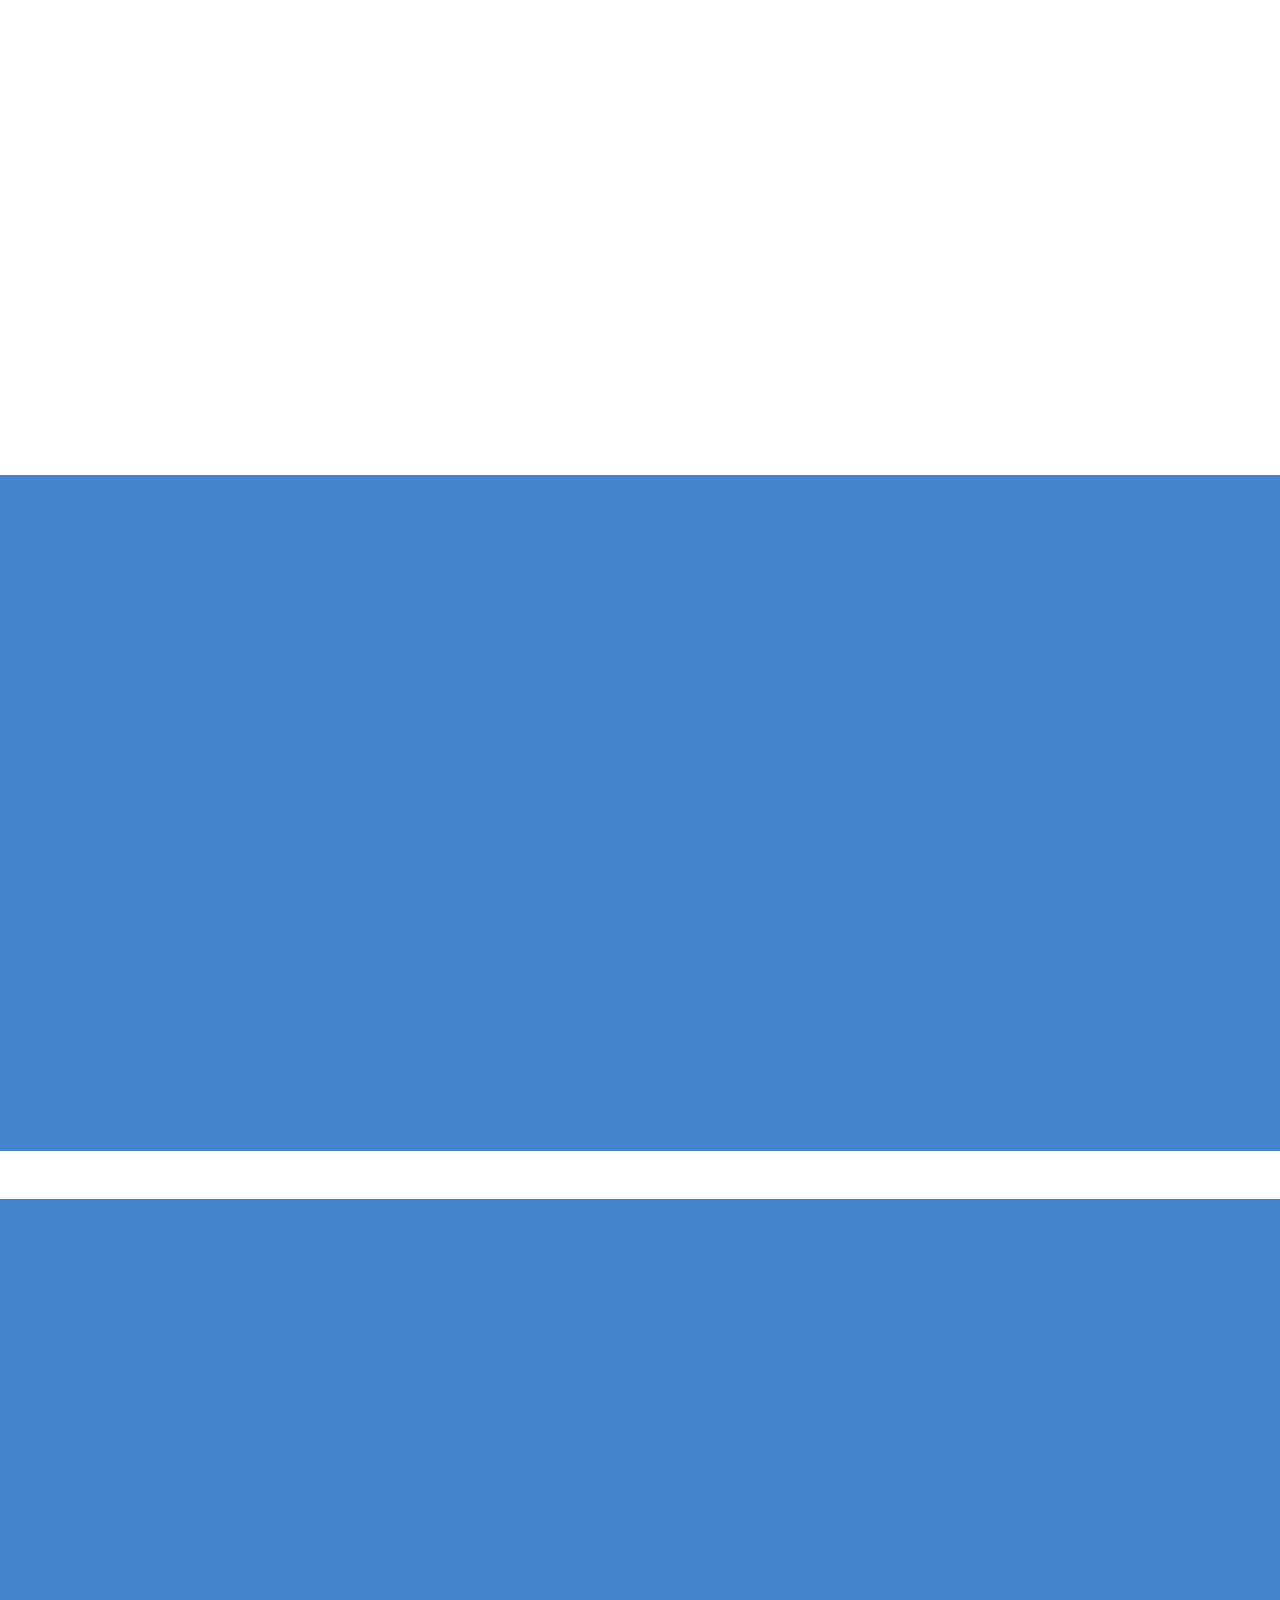
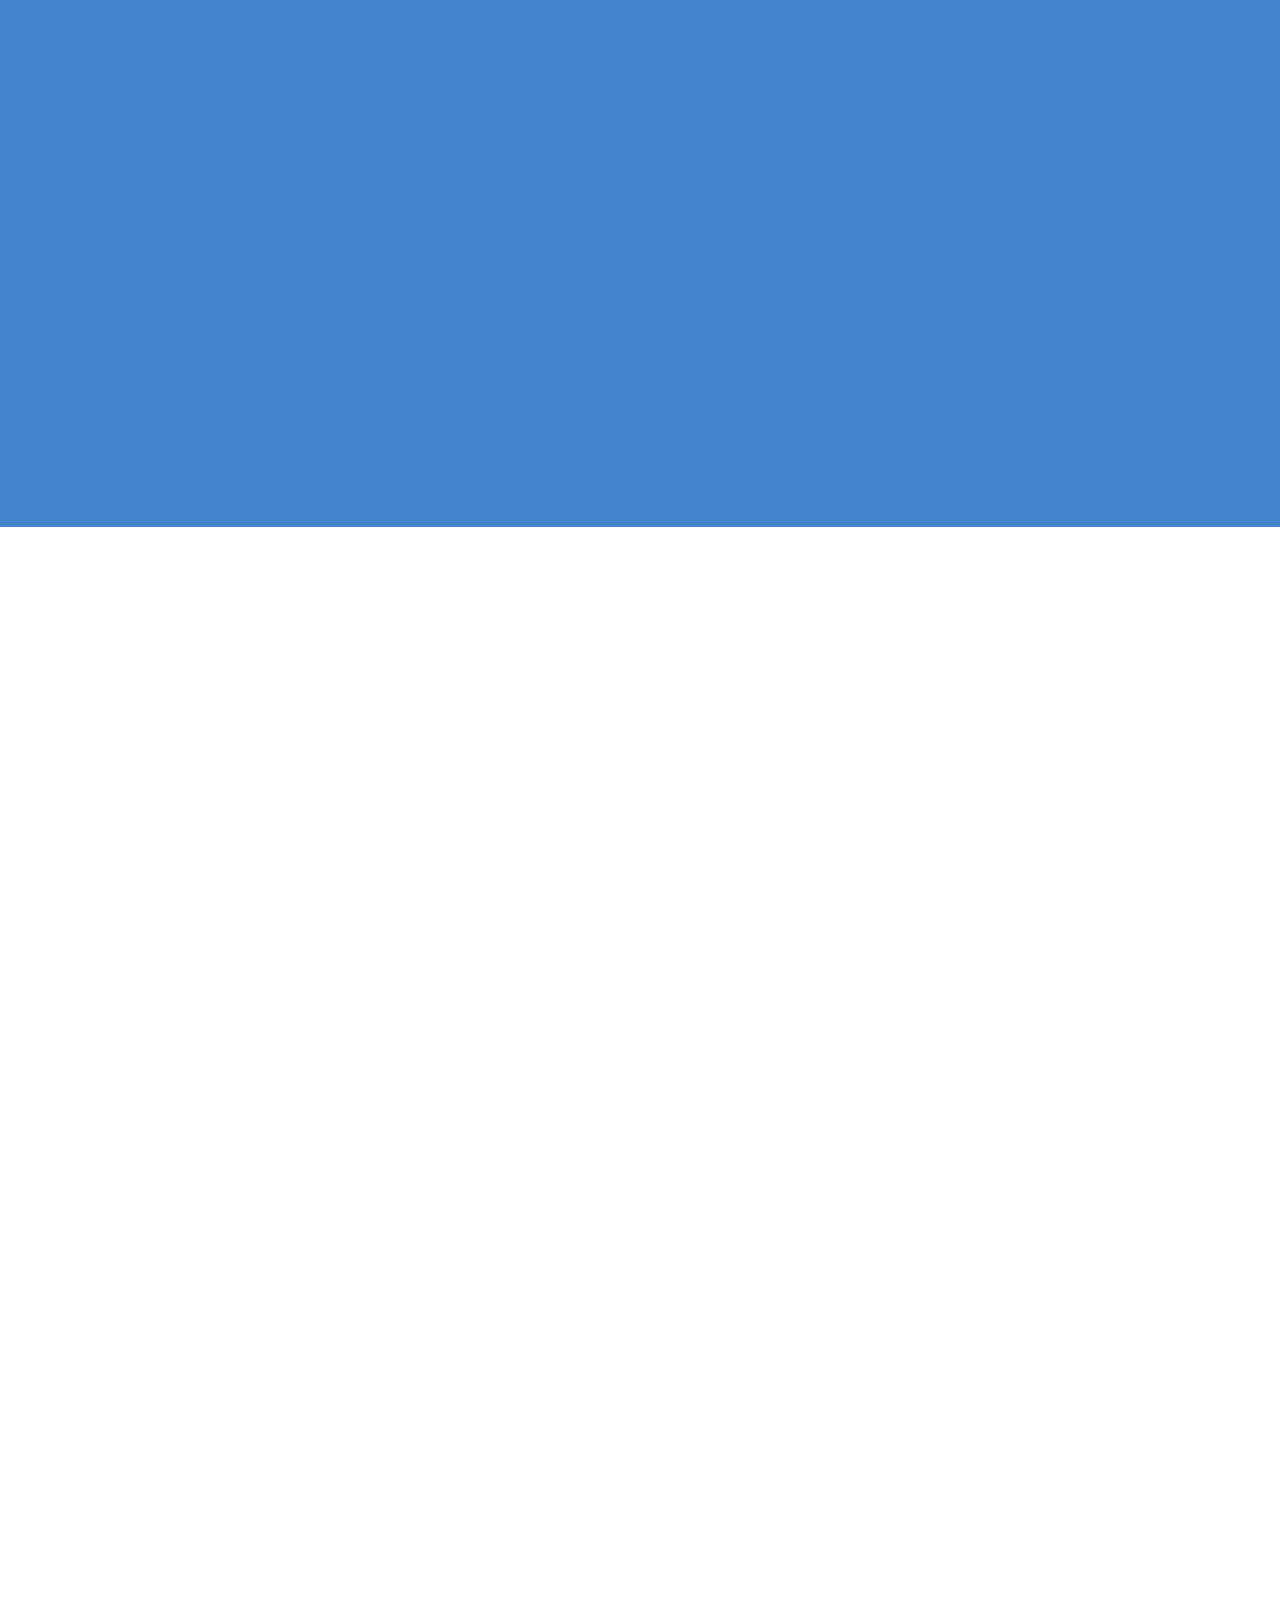
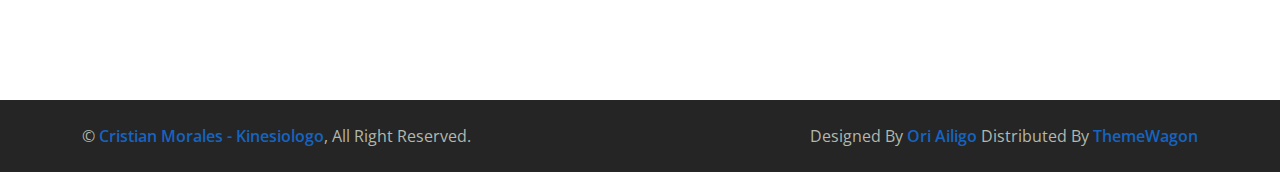
==== commit 9423a806: "mejorando" ====
--- a/index.html
+++ b/index.html
@@ -90,7 +90,7 @@
                             <div class="row justify-content-center">
                                 <div class="col-lg-7 text-center">
                                     <p class="fs-4 text-white animated zoomIn">Bienvenidos a <strong class="text-dark">Cristian Morales</strong></p>
-                                    <h1 class="display-1 text-dark mb-4 animated zoomIn">Vitalidad en Movimiento: Tu Viaje con la Kinesiología</h1>
+                                    <h1 class="display-1 text-dark mb-4 animated zoomIn">Vitalidad en Movimiento: <br> Tu Viaje con la Kinesiología</h1>
                                     <a href="beneficios.html" class="btn btn-light rounded-pill py-3 px-5 animated zoomIn">Descubre beneficios</a>
                                 </div>
                             </div>
@@ -104,7 +104,7 @@
                             <div class="row justify-content-center">
                                 <div class="col-lg-7 text-center">
                                     <p class="fs-4 text-white animated zoomIn">Bienvenidos a <strong class="text-dark">Cristian Morales</strong></p>
-                                    <h1 class="display-1 text-dark mb-4 animated zoomIn">Vitalidad en Movimiento: Tu Viaje con la Kinesiología</h1>
+                                    <h1 class="display-1 text-dark mb-4 animated zoomIn">Vitalidad en Movimiento: <br> Tu Viaje con la Kinesiología</h1>
                                     <a href="beneficios.html" class="btn btn-light rounded-pill py-3 px-5 animated zoomIn">Descubre beneficios</a>
                                </div>
                             </div>
@@ -315,7 +315,7 @@
         <div class="container">
             <div class="section-title text-center mx-auto wow fadeInUp" data-wow-delay="0.1s" style="max-width: 500px;">
                 <p class="fs-5 fw-medium fst-italic text-primary">Contacto</p>
-                <h1 class="display-6">Contactame para iniciar una vida más activa y saludable!</h1>
+                <h1 class="display-6">Contáctame para iniciar una vida más activa y saludable!</h1>
             </div>
             <div class="row justify-content-center wow fadeInUp" data-wow-delay="0.1s">
                 <div class="col-lg-8">
@@ -361,10 +361,10 @@
         <div class="container py-5">
             <div class="row g-5 container-footer">
                 <div class="col-lg-3 col-md-6">
-                    <h4 class="text-primary mb-4">Encuentrenme en:</h4>
-                    <p class="mb-2"><i class="fa fa-map-marker-alt text-primary me-3"></i>Viemda y Patagones,
-
-                        Rio Negro</p>
+                    <h4 class="text-primary mb-4">Encuéntrenme en:</h4>
+                    <p class="mb-2"><i class="fa fa-map-marker-alt text-primary me-3"></i>Viedma y Patagones,
+
+                        Río Negro</p>
                     <p class="mb-2"><i class="fa fa-phone-alt text-primary me-3"></i>+54 9 2920 27-7754</p>
                     <div class="d-flex pt-3">
                         <a class="btn btn-square btn-primary rounded-circle me-2" href="https://api.whatsapp.com/send?phone=+549292027-7754&text=Hola, Nececito más información!"><i class="fab fa-whatsapp"></i></a>
@@ -373,7 +373,7 @@
                     </div>
                 </div>
                 <div class="col-lg-3 col-md-6">
-                    <h4 class="text-primary mb-4">Enlaces rapidos</h4>
+                    <h4 class="text-primary mb-4">Enlaces rápidos</h4>
                     <a class="btn btn-link" href="#acerca">Acerca de mi</a>
                     <a class="btn btn-link" href="#beneficios">Beneficios</a>
                     <a class="btn btn-link" href="#testimonios">Testimonios</a>
